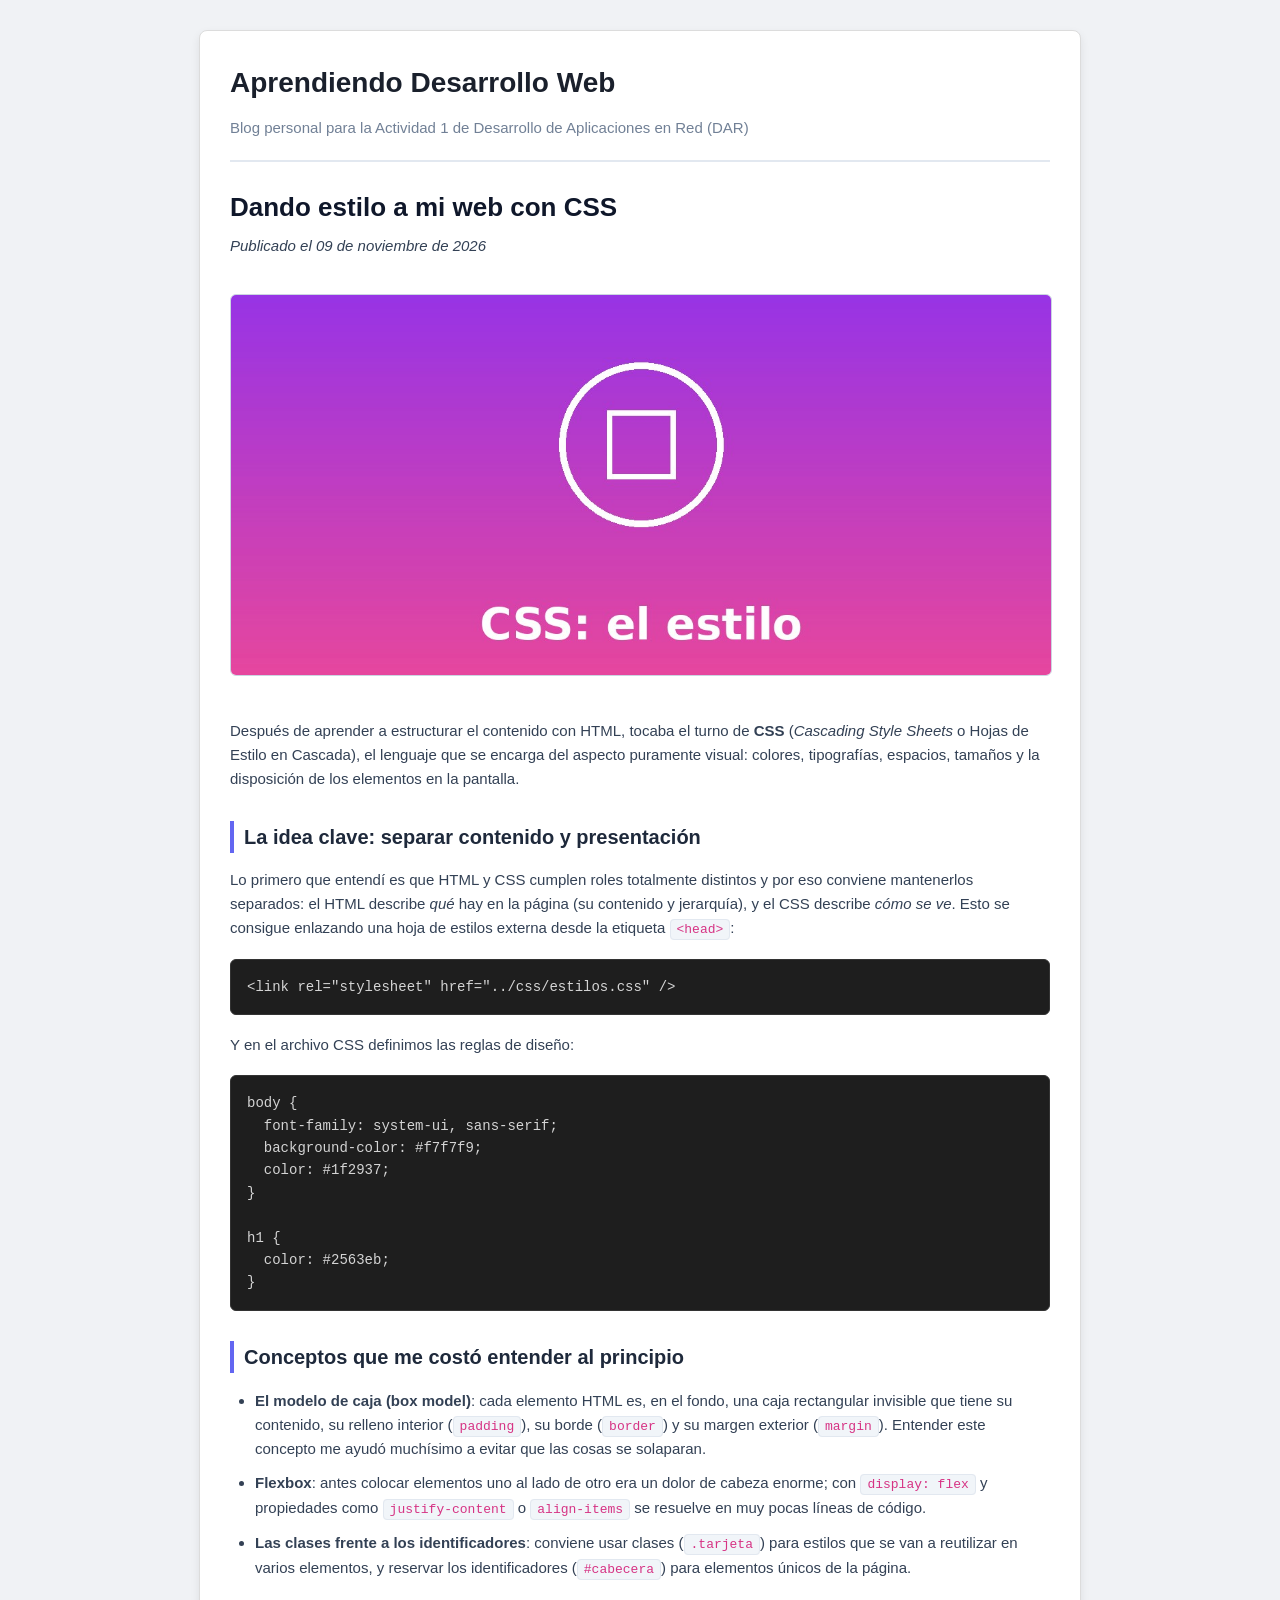
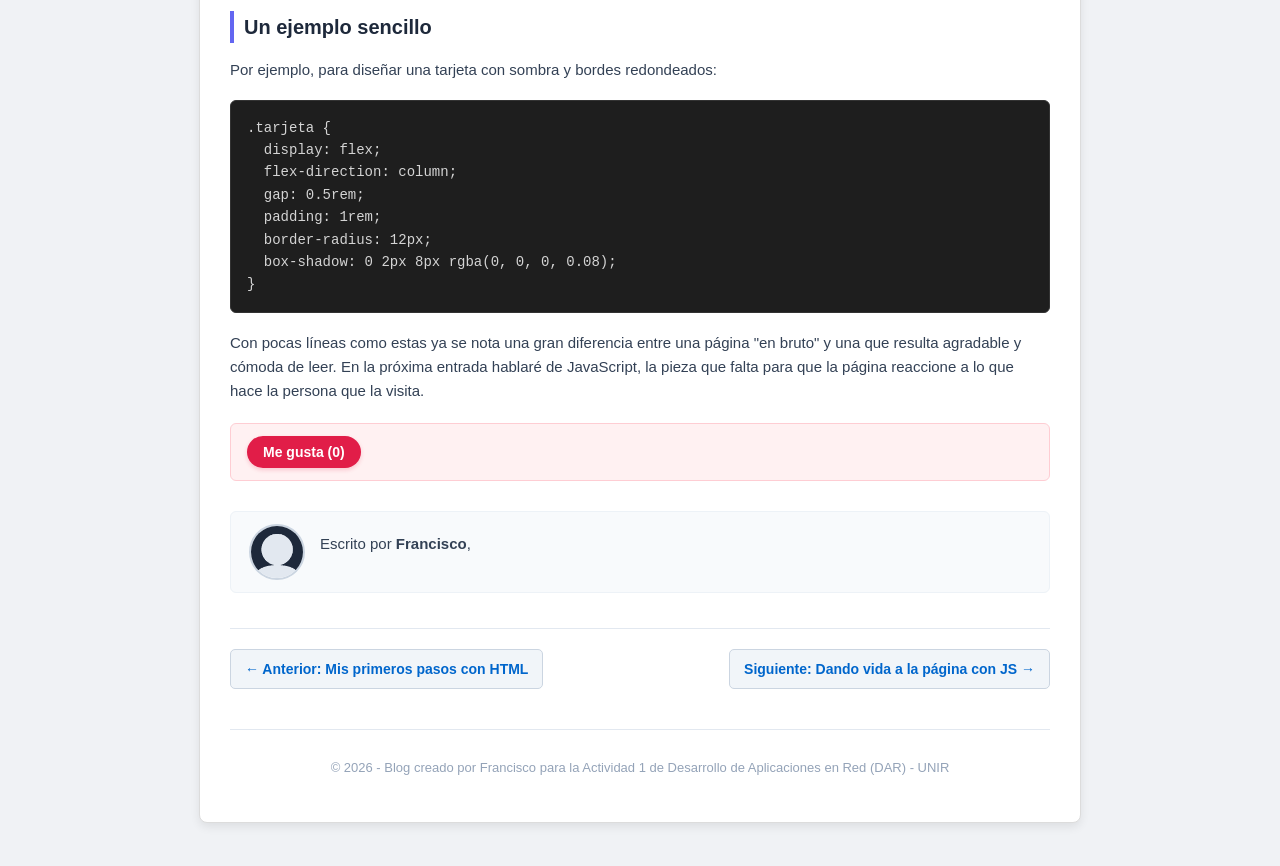
==== entradas/estilos-con-css.html @ 3d417217 "Actualizar blog con contenido dinámico Reorganiza las entradas en una carpeta, carga los artículos d" ====
<!DOCTYPE html>
<html lang="es">
<head>
    <meta charset="UTF-8">
    <meta name="viewport" content="width=device-width, initial-scale=1.0">
    <title>Dando estilo a mi web con CSS - Blog DAR</title>
    <link rel="stylesheet" href="../css/estilos.css">
</head>
<body>
    <div class="contenedor-principal">
        <header class="cabecera-blog">
            <h1><a href="../index.html" class="titulo-blog-texto">Aprendiendo Desarrollo Web</a></h1>
            <p class="subtitulo-blog subtitulo-blog-texto">Blog personal para la Actividad 1 de Desarrollo de Aplicaciones en Red (DAR)</p>
        </header>
        <main class="articulo-completo">
            <header>
                <h1>Dando estilo a mi web con CSS</h1>
                <p class="fecha-post">Publicado el 09 de noviembre de 2026</p>
            </header>

            <img src="../img/css.jpg" alt="Portada sobre CSS" class="imagen-destacada">

            <section>
                <p>
                    Después de aprender a estructurar el contenido con HTML, tocaba el turno de <strong>CSS</strong> (<em>Cascading Style Sheets</em> o Hojas de Estilo en Cascada), el lenguaje que se encarga del aspecto puramente visual: colores, tipografías, espacios, tamaños y la disposición de los elementos en la pantalla.
                </p>

                <h2>La idea clave: separar contenido y presentación</h2>
                <p>
                    Lo primero que entendí es que HTML y CSS cumplen roles totalmente distintos y por eso conviene mantenerlos separados: el HTML describe <em>qué</em> hay en la página (su contenido y jerarquía), y el CSS describe <em>cómo se ve</em>. Esto se consigue enlazando una hoja de estilos externa desde la etiqueta <span class="codigo-inline">&lt;head&gt;</span>:
                </p>

                <pre class="caja-codigo"><code>&lt;link rel="stylesheet" href="../css/estilos.css" /&gt;</code></pre>

                <p>Y en el archivo CSS definimos las reglas de diseño:</p>

                <pre class="caja-codigo"><code>body {
  font-family: system-ui, sans-serif;
  background-color: #f7f7f9;
  color: #1f2937;
}

h1 {
  color: #2563eb;
}</code></pre>

                <h2>Conceptos que me costó entender al principio</h2>
                <ul>
                    <li>
                        <strong>El modelo de caja (box model)</strong>: cada elemento HTML es, en el fondo, una caja rectangular invisible que tiene su contenido, su relleno interior (<span class="codigo-inline">padding</span>), su borde (<span class="codigo-inline">border</span>) y su margen exterior (<span class="codigo-inline">margin</span>). Entender este concepto me ayudó muchísimo a evitar que las cosas se solaparan.
                    </li>
                    <li>
                        <strong>Flexbox</strong>: antes colocar elementos uno al lado de otro era un dolor de cabeza enorme; con <span class="codigo-inline">display: flex</span> y propiedades como <span class="codigo-inline">justify-content</span> o <span class="codigo-inline">align-items</span> se resuelve en muy pocas líneas de código.
                    </li>
                    <li>
                        <strong>Las clases frente a los identificadores</strong>: conviene usar clases (<span class="codigo-inline">.tarjeta</span>) para estilos que se van a reutilizar en varios elementos, y reservar los identificadores (<span class="codigo-inline">#cabecera</span>) para elementos únicos de la página.
                    </li>
                </ul>

                <h2>Un ejemplo sencillo</h2>
                <p>Por ejemplo, para diseñar una tarjeta con sombra y bordes redondeados:</p>

                <pre class="caja-codigo"><code>.tarjeta {
  display: flex;
  flex-direction: column;
  gap: 0.5rem;
  padding: 1rem;
  border-radius: 12px;
  box-shadow: 0 2px 8px rgba(0, 0, 0, 0.08);
}</code></pre>

                <p>
                    Con pocas líneas como estas ya se nota una gran diferencia entre una página "en bruto" y una que resulta agradable y cómoda de leer. En la próxima entrada hablaré de JavaScript, la pieza que falta para que la página reaccione a lo que hace la persona que la visita.
                </p>
            </section>

            <div class="caja-likes">
                <button type="button" class="btn-like" onclick="darLike('css')">
                    Me gusta (<span id="contador-likes-css">0</span>)
                </button>
                <span id="mensaje-like-css" class="mensaje-like"></span>
            </div>
            <div class="caja-bio" style="margin-top: 30px;">
                <img src="../img/profile-pic.png" alt="Foto de perfil">
                <div>
                    <p>Escrito por <strong class="nombre-autor">Estudiante de DAR</strong>, <span class="bio-autor">que está dando sus primeros pasos en el desarrollo de aplicaciones en red.</span></p>
                </div>
            </div>
            <nav class="barra-navegacion">
                <a href="primeros-pasos-html.html" class="enlace-nav">← Anterior: Mis primeros pasos con HTML</a>
                <a href="interactividad-con-javascript.html" class="enlace-nav">Siguiente: Dando vida a la página con JS →</a>
            </nav>
        </main>

        <footer class="pie-pagina">
            <p>© <span id="anio-actual">2026</span> - Blog creado por <span class="nombre-autor">Estudiante de DAR</span> para la Actividad 1 de <span class="asignatura-texto">Desarrollo de Aplicaciones en Red (DAR) - UNIR</span></p>
        </footer>

    </div>

    <script src="../js/script.js"></script>
</body>
</html>
---- css/estilos.css ----
body {
    font-family: Arial, Helvetica, sans-serif; /* Fuente estandar para que funcione en cualquier ordenador */
    background-color: #f0f2f5; /* Fondo gris claro suave */
    color: #2b2b2b;
    margin: 0;
    padding: 0;
    line-height: 1.6;
    transition: background-color 0.3s, color 0.3s; /* Transicion suave al cambiar de tema */
}

/* Enlaces normales */
a {
    color: #0066cc;
    text-decoration: none;
}

a:hover {
    text-decoration: underline;
    color: #004080;
}

/* Contenedor central donde va todo el contenido metido */
.contenedor-principal {
    width: 820px;
    max-width: 92%; /* Para que en pantallas pequeñas no se salga */
    margin: 30px auto; /* 30px arriba y abajo, y auto a los lados para centrar */
    background-color: #ffffff; /* Fondo blanco */
    padding: 30px;
    border-radius: 8px; /* Bordes redondeados */
    border: 1px solid #dcdcdc;
    box-shadow: 0px 4px 10px rgba(0, 0, 0, 0.08); /* Sombra que vi en un tutorial */
    transition: background-color 0.3s, border-color 0.3s;
}

/* Cabecera del blog */
.cabecera-blog {
    border-bottom: 2px solid #e2e8f0;
    padding-bottom: 20px;
    margin-bottom: 25px;
}

.cabecera-blog h1 {
    margin: 0 0 10px 0;
    font-size: 28px;
    color: #1a202c;
}

.cabecera-blog h1 a {
    color: #1a202c;
    text-decoration: none;
}

.cabecera-blog h1 a:hover {
    color: #6366f1; /* Morado estilo moderno */
}

.subtitulo-blog {
    margin: 0;
    color: #718096;
    font-size: 15px;
}


/* Caja de informacion del autor (Bio) */
.caja-bio {
    display: flex; /* Con flexbox se pone la foto al lado del texto */
    align-items: center;
    background-color: #f8fafc;
    border: 1px solid #edf2f7;
    border-radius: 6px;
    padding: 12px 18px;
    margin-bottom: 30px;
    gap: 15px;
}

.caja-bio img {
    width: 52px;
    height: 52px;
    border-radius: 50%; /* Foto redonda */
    border: 2px solid #cbd5e1;
}

.caja-bio p {
    margin: 0;
    font-size: 14px;
    color: #475569;
}

.caja-busqueda {
    margin-bottom: 25px;
}

.caja-busqueda input {
    width: 100%;
    box-sizing: border-box;
    padding: 10px 14px;
    font-size: 15px;
    border: 2px solid #cbd5e1;
    border-radius: 6px;
    outline: none;
}

.caja-busqueda input:focus {
    border-color: #6366f1;
}

.lista-entradas {
    list-style: none; /* Quitamos los puntos de la lista */
    padding: 0;
    margin: 0;
}

.tarjeta-entrada {
    margin-bottom: 35px;
    padding-bottom: 25px;
    border-bottom: 1px dashed #e2e8f0; /* Linea discontinua */
}

.tarjeta-entrada:last-child {
    border-bottom: none; /* A la ultima no le ponemos linea */
}

.titulo-post-enlace {
    font-size: 22px;
    margin: 0 0 5px 0;
    color: #6366f1;
}

.fecha-post {
    font-size: 13px;
    color: #64748b;
    margin: 0 0 10px 0;
    font-style: italic;
}

.resumen-post {
    margin: 0;
    color: #334155;
    font-size: 15px;
}

.articulo-completo h1 {
    font-size: 26px;
    color: #0f172a;
    margin-top: 0;
    margin-bottom: 6px;
}

.imagen-destacada {
    width: 100%;
    max-height: 380px;
    object-fit: cover;
    border-radius: 6px;
    margin: 20px 0;
    border: 1px solid #cbd5e1;
}

.articulo-completo h2 {
    font-size: 20px;
    color: #1e293b;
    margin-top: 30px;
    margin-bottom: 12px;
    border-left: 4px solid #6366f1; /* Barrita vertical a la izquierda */
    padding-left: 10px;
}

.articulo-completo p {
    margin-bottom: 16px;
    font-size: 15px;
    color: #334155;
}

.articulo-completo ul {
    margin-bottom: 20px;
    padding-left: 25px;
}

.articulo-completo li {
    margin-bottom: 10px;
    color: #334155;
    font-size: 15px;
}

/* Bloques de codigo con fondo oscuro */
.caja-codigo {
    background-color: #1e1e1e; /* Color oscuro tipo editor VS Code */
    color: #d4d4d4;
    padding: 16px;
    border-radius: 6px;
    font-family: "Courier New", Courier, monospace;
    font-size: 14px;
    overflow-x: auto; /* Barra horizontal si el codigo es muy largo */
    margin: 18px 0;
    border: 1px solid #333333;
}

.codigo-inline {
    background-color: #f1f5f9;
    color: #d63384;
    padding: 2px 6px;
    border-radius: 4px;
    font-family: monospace;
    font-size: 13px;
    border: 1px solid #e2e8f0;
}

.caja-likes {
    background-color: #fff1f2;
    border: 1px solid #fecdd3;
    border-radius: 6px;
    padding: 12px 16px;
    margin: 20px 0;
    display: flex;
    align-items: center;
    gap: 15px;
}

.btn-like {
    background-color: #e11d48;
    color: white;
    border: none;
    padding: 8px 16px;
    border-radius: 20px;
    font-size: 14px;
    font-weight: bold;
    cursor: pointer;
    box-shadow: 0 2px 4px rgba(225, 29, 72, 0.2);
}

.btn-like:hover {
    background-color: #be123c;
}

.mensaje-like {
    font-size: 13px;
    color: #9f1239;
    font-weight: bold;
}

.barra-navegacion {
    display: flex;
    justify-content: space-between;
    margin-top: 35px;
    padding-top: 20px;
    border-top: 1px solid #e2e8f0;
}

.enlace-nav {
    font-weight: bold;
    font-size: 14px;
    background-color: #f1f5f9;
    padding: 8px 14px;
    border-radius: 5px;
    border: 1px solid #cbd5e1;
}

.enlace-nav:hover {
    background-color: #e2e8f0;
    text-decoration: none;
}

/* Pie de pagina */
.pie-pagina {
    margin-top: 40px;
    padding-top: 15px;
    border-top: 1px solid #e2e8f0;
    text-align: center;
    font-size: 13px;
    color: #94a3b8;
}

/* Para moviles (responsive basico) */
@media (max-width: 600px) {
    .contenedor-principal {
        padding: 15px;
        margin: 10px auto;
    }

    .caja-bio {
        flex-direction: column;
        text-align: center;
    }

    .barra-navegacion {
        flex-direction: column;
        gap: 10px;
    }
}
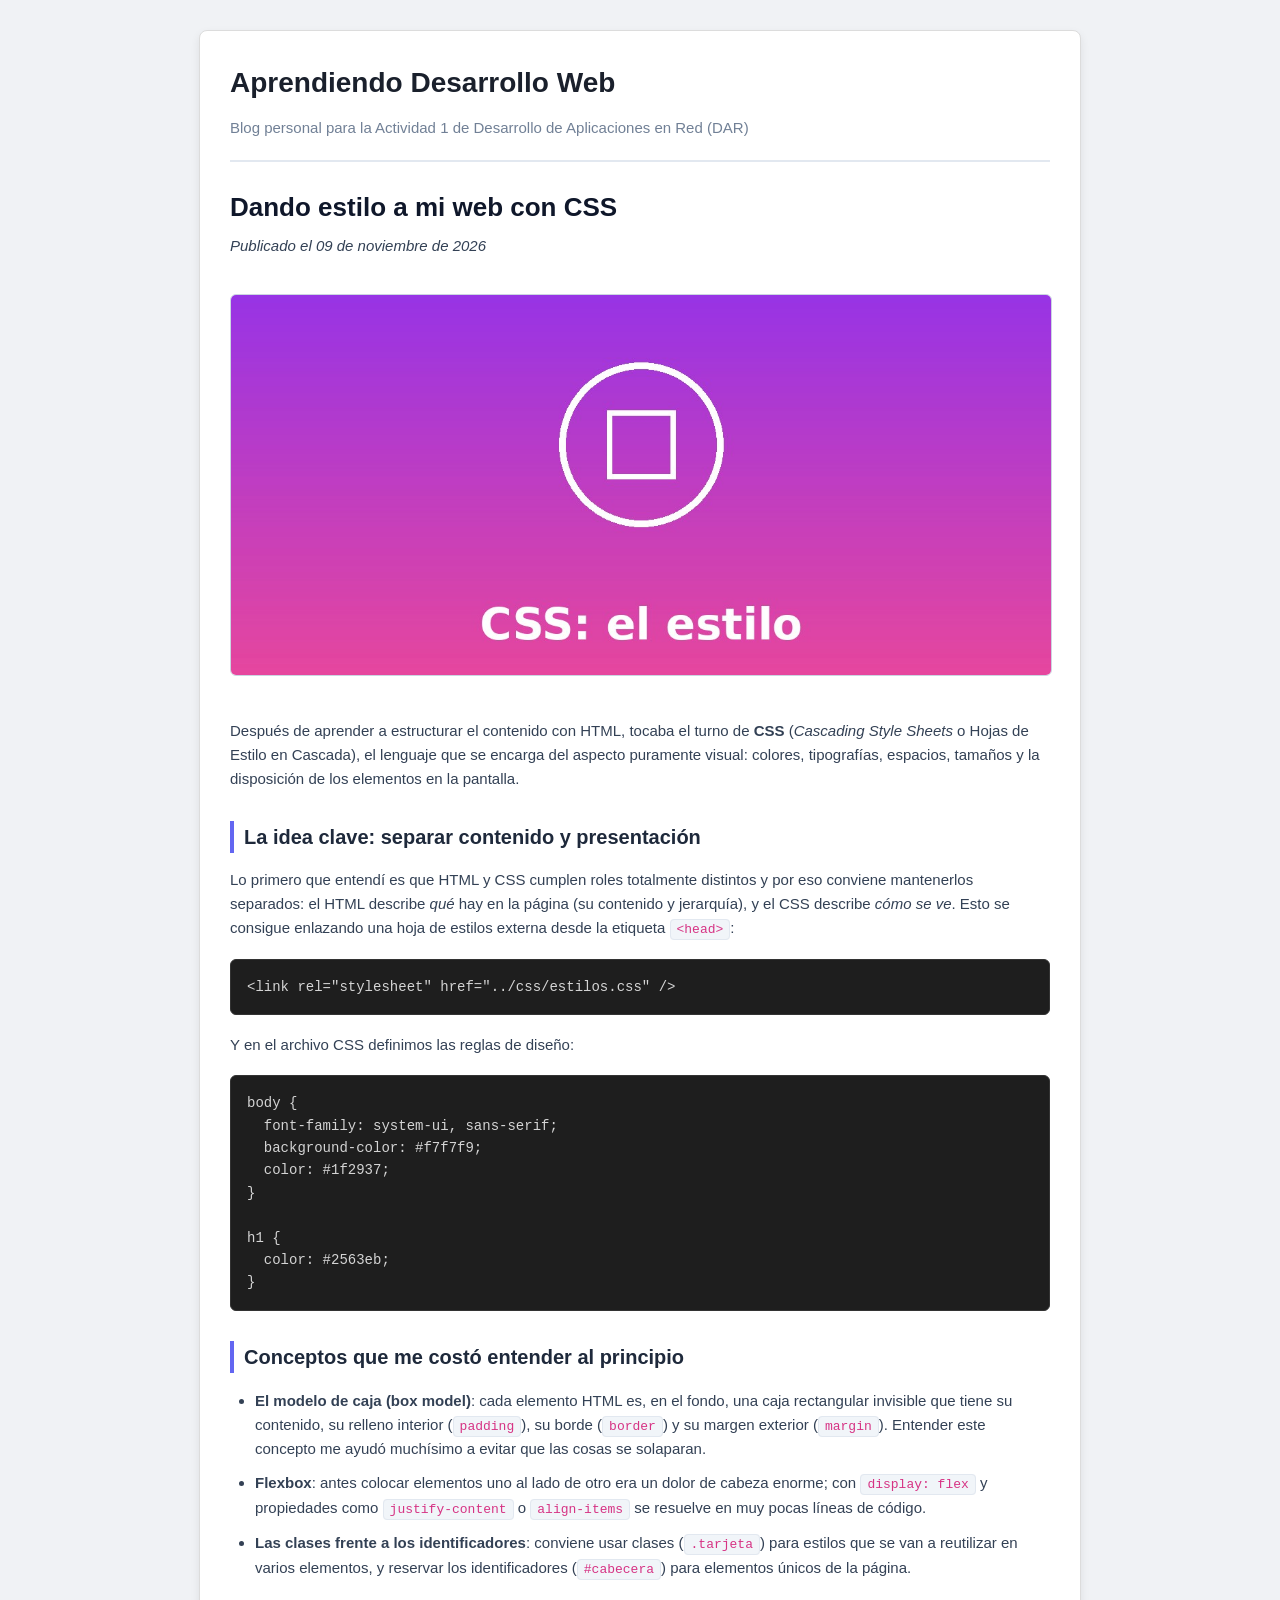
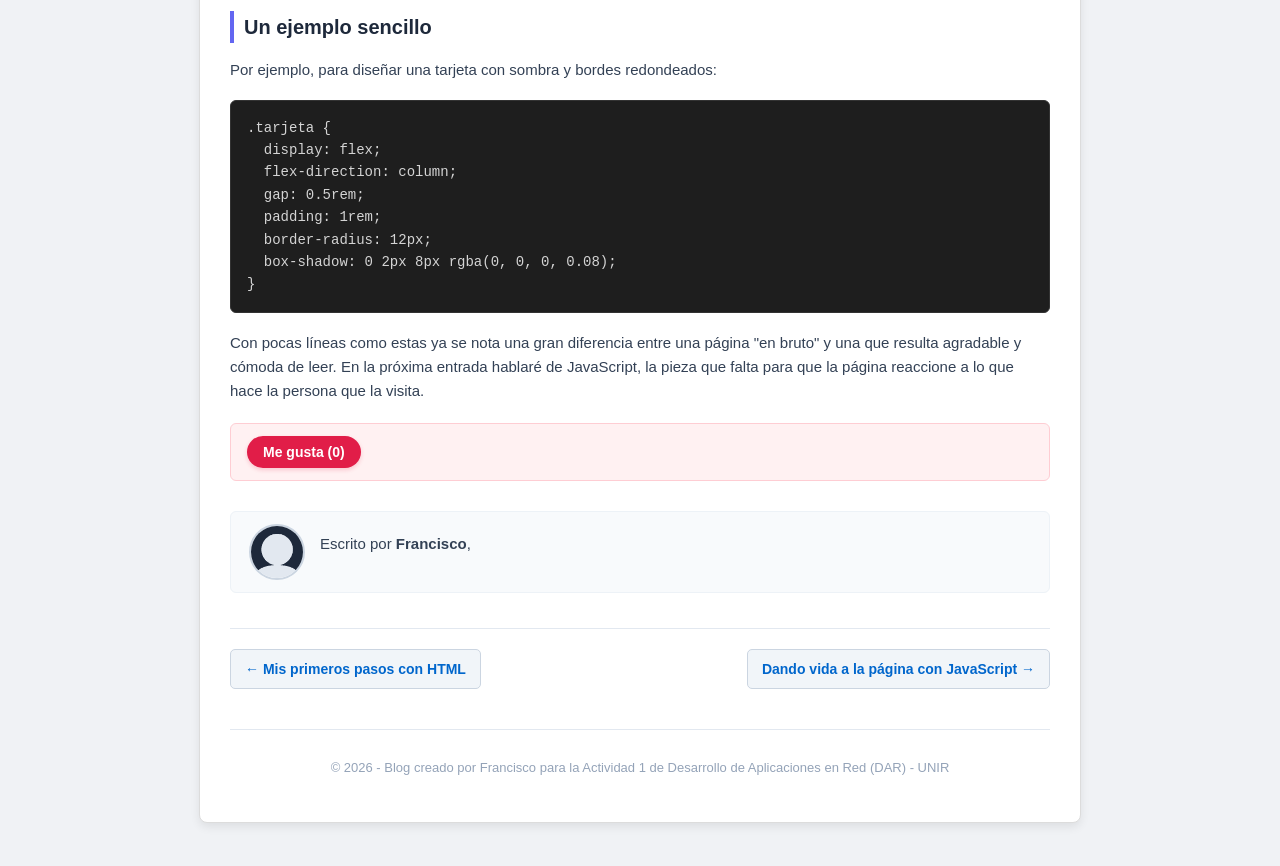
==== commit 7c61e384: "Añadir navegación dinámica entre entradas Reemplaza los enlaces de navegación manuales de los artícu" ====
--- a/entradas/estilos-con-css.html
+++ b/entradas/estilos-con-css.html
@@ -86,10 +86,7 @@
                     <p>Escrito por <strong class="nombre-autor">Estudiante de DAR</strong>, <span class="bio-autor">que está dando sus primeros pasos en el desarrollo de aplicaciones en red.</span></p>
                 </div>
             </div>
-            <nav class="barra-navegacion">
-                <a href="primeros-pasos-html.html" class="enlace-nav">← Anterior: Mis primeros pasos con HTML</a>
-                <a href="interactividad-con-javascript.html" class="enlace-nav">Siguiente: Dando vida a la página con JS →</a>
-            </nav>
+            <nav class="barra-navegacion" id="barra-navegacion"></nav>
         </main>
 
         <footer class="pie-pagina">
